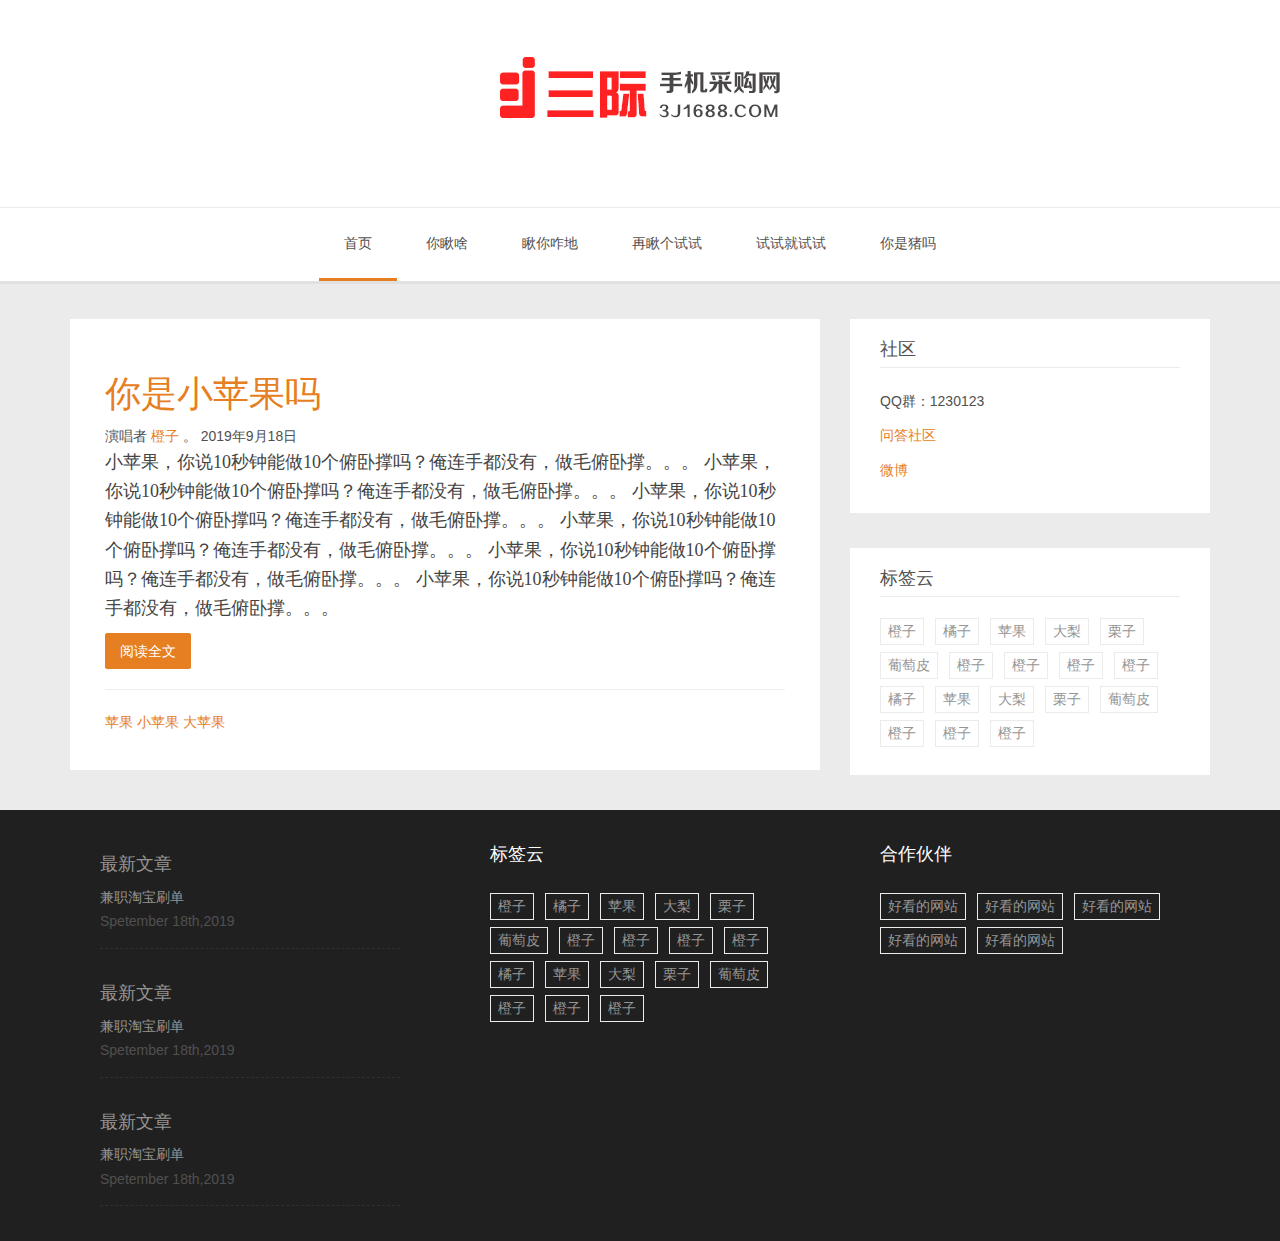
==== index.html @ c6ec5d83 "Initial commit" ====
<!DOCTYPE html>
<html lang="en">
<head>
    <meta charset="UTF-8">
    <title>gohost</title>
    <link rel="stylesheet" href="css/bootstrap.min.css">
    <link rel="stylesheet" href="css/app.css">
</head>
<body class="home-template">




<header class="main-header">
    <div class="container">
        <div class="row">
            <div class="col-md-12">
                <a class="branding" href="www.3j1688.com" title="啦啦啦">
                    <img src="image/register_logo.jpg">
                    <h2 class="text-hide">
                        Ghost 是哈哈哈
                    </h2>
                </a>
            </div>
        </div>
    </div>
</header>
<nav class="main-navigation">

    <div class="container">
        <div class="row">
            <div class="col-md-12">
                <div class="navbar-header">
                        <span class="nav-toggle-button collapse" data-toggle="#main-menu">
                            <span class="sr-only">Toggle Navigation</span>
                             <i class="fa fa-bars"></i>
                        </span>
                </div>
                <div class="collapse navbar-collapse" id="main-menu">
                    <ul class="menu">
                        <li class="nav-current" role="presentation">
                            <a href="#">首页</a>
                        </li>
                        <li role="presentation">
                            <a href="#">你瞅啥</a>
                        </li>

                        <li role="presentation">
                            <a href="#">瞅你咋地</a>
                        </li>

                        <li role="presentation">
                            <a href="#">再瞅个试试</a>
                        </li>

                        <li role="presentation">
                            <a href="#">试试就试试</a>
                        </li>

                        <li role="presentation">
                            <a href="#">你是猪吗</a>
                        </li>

                    </ul>
                </div>
            </div>
        </div>
    </div>
</nav>

<section class="container-wrap">
    <div class="container">
        <div class="row">
            <main class="col-md-8" main-content>
                <article class="post tag-abuot-ghost tag-ghost-in-dept tag-zhu-shou-shu">
                    <div class="post-header">
                        <h1 class="post-title" >
                            <a href="#">你是小苹果吗</a>
                        </h1>
                        <div class="post-meta">
                            <span class="author">
                                演唱者
                                <a href="#">橙子</a>
                            </span>
                            。
                            <time class="date" datetime="2019-9-18">2019年9月18日</time>
                        </div>
                    </div>
                    <div class="post-content">
                        <p>
                            小苹果，你说10秒钟能做10个俯卧撑吗？俺连手都没有，做毛俯卧撑。。。 小苹果，你说10秒钟能做10个俯卧撑吗？俺连手都没有，做毛俯卧撑。。。
                            小苹果，你说10秒钟能做10个俯卧撑吗？俺连手都没有，做毛俯卧撑。。。 小苹果，你说10秒钟能做10个俯卧撑吗？俺连手都没有，做毛俯卧撑。。。
                            小苹果，你说10秒钟能做10个俯卧撑吗？俺连手都没有，做毛俯卧撑。。。 小苹果，你说10秒钟能做10个俯卧撑吗？俺连手都没有，做毛俯卧撑。。。
                        </p>
                    </div>
                    <div class="post-permalink">
                        <a href="#" class="btn btn-default">阅读全文</a>
                    </div>
                    <div class="foot clearfix">
                        <hr>
                        <div class="pull-left tag-list">
                            <i class="fa fa-folder-open-o"></i>
                            <a href="#">苹果</a>
                            <a href="#">小苹果</a>
                            <a href="#">大苹果</a>
                        </div>
                    </div>
                </article>
            </main>
            <aside class="col-md-4 sidebar" >
                <div class="widget">
                    <h4 class="title">社区</h4>
                    <div class="content community">
                        <p>QQ群：1230123</p>
                        <p>
                            <a href="#">问答社区</a>
                        </p>

                        <p>
                            <a href="#">微博</a>
                        </p>
                    </div>

                </div>

                <!--<div class="widget">-->
                    <!--<h4> 下载哈哈哈</h4>-->
                    <!--<div class="content download">-->
                        <!--<a href="#" class="btn-default btn-block">这个版本</a>-->
                    <!--</div>-->
                <!--</div>-->
                <div class="widget">
                    <h4 class="title">标签云</h4>
                    <div class="content tag-cloud">
                        <a href="#">橙子</a>
                        <a href="#">橘子</a>
                        <a href="#">苹果</a>
                        <a href="#">大梨</a>
                        <a href="#">栗子</a>
                        <a href="#">葡萄皮</a>
                        <a href="#">橙子</a>
                        <a href="#">橙子</a>
                        <a href="#">橙子</a>

                        <a href="#">橙子</a>
                        <a href="#">橘子</a>
                        <a href="#">苹果</a>
                        <a href="#">大梨</a>
                        <a href="#">栗子</a>
                        <a href="#">葡萄皮</a>
                        <a href="#">橙子</a>
                        <a href="#">橙子</a>
                        <a href="#">橙子</a>
                    </div>
                </div>
            </aside>
        </div>
    </div>
</section>

<footer class="main-footer">
    <div class="container">
        <div class="row">
            <div class="col-md-4">
                <div class="widget">
                    <h4> 最新文章</h4>
                    <div class="content recent-post">
                        <div class="recent-single-post">
                            <a href="#" class="post-title">兼职淘宝刷单</a>
                            <div class="date"> Spetember 18th,2019</div>
                        </div>
                    </div>
                </div>

                <div class="widget">
                    <h4> 最新文章</h4>
                    <div class="content recent-post">
                        <div class="recent-single-post">
                            <a href="#" class="post-title">兼职淘宝刷单</a>
                            <div class="date"> Spetember 18th,2019</div>
                        </div>
                    </div>
                </div>

                <div class="widget">
                    <h4> 最新文章</h4>
                    <div class="content recent-post">
                        <div class="recent-single-post">
                            <a href="#" class="post-title">兼职淘宝刷单</a>
                            <div class="date"> Spetember 18th,2019</div>
                        </div>
                    </div>
                </div>

            </div>
            <div class="col-md-4">
                <div class="widget">
                    <h4 class="title">标签云</h4>
                    <div class="content tag-cloud">
                        <a href="#">橙子</a>
                        <a href="#">橘子</a>
                        <a href="#">苹果</a>
                        <a href="#">大梨</a>
                        <a href="#">栗子</a>
                        <a href="#">葡萄皮</a>
                        <a href="#">橙子</a>
                        <a href="#">橙子</a>
                        <a href="#">橙子</a>

                        <a href="#">橙子</a>
                        <a href="#">橘子</a>
                        <a href="#">苹果</a>
                        <a href="#">大梨</a>
                        <a href="#">栗子</a>
                        <a href="#">葡萄皮</a>
                        <a href="#">橙子</a>
                        <a href="#">橙子</a>
                        <a href="#">橙子</a>
                    </div>
                </div>
            </div>
            <div class="col-md-4">
                <div class="widget" >
                    <h4 class="title">合作伙伴</h4>
                    <div class="content tag-cloud frend-links">
                        <a href="#">好看的网站</a>
                        <a href="#">好看的网站</a>
                        <a href="#">好看的网站</a>
                        <a href="#">好看的网站</a>
                        <a href="#">好看的网站</a>
                    </div>
                </div>
            </div>
        </div>
    </div>

</footer>
</body>
</html>
---- css/app.css ----
html, body {
    color: #505050;
    line-height: 1.75em;
    background: #ebebeb;
    font-family: "Helvetica Neue", Helvetica, Arial, "Hiragin Sans GB", "微软雅黑 Light";
}

.main-header {
    text-align: center;
    padding: 42px 0;
    background: #ffffff;
}

.main-header .branding {
    font-size: 3.5em;
    color: #303030;
}

a {
    color: #e67e22;
    outline: none;
    text-decoration: none;;
}

.main-header .branding img {
    max-width: 100%;
}

a:active, a:focus, a img {
    outline: none;
}

.main-navigation {
    text-align: center;
    background: #ffffff;
    border-top: 1px solid #ebebeb;
    border-bottom: 3px solid #e1e1e1;
    margin-bottom: 35px;
}

.main-navigation .menu {
    padding: 0;
    margin: 0;
}

.main-navigation .menu li.nav-current {
    border-bottom: 3px solid #e67e22;
    border-bottom: -2px;
}

.main-navigation .menu li {
    list-style: none;
    display: inline-block;
    position: relative;
}

.main-navigation .menu li a {
    color: #505050;
    line-height: 5em;
    display: block;
    padding: 0 25px;
}

.post {
    padding: 35px;
    background: #ffffff;
    margin-bottom: 35px;
    position: relative;
    overflow: hidden;
}

.post .post-head {
    text-align: center;
}

.post .post-head .post-title {
    margin: 0;
    font-size: 2.5em;
    line-height: 1em;
}

.post .post-head .post-title a {
    color: #303030;
}

.post .post-head .post-meta {
    color: #959595;
    margin: 14px 0 0px;
}

.post-content {
    font: 400 18px/1.62 "微软雅黑 ";
    color: #444443;
}

.post-content p {
    margin-top: 0;
    margin-buttom: 1.46em;
}

.btn-default {
    border: 1px solid #e67e22;
    background: #e67e22;
    color: #ffffff;
    transition: all 0.2s ease-in-out;
    -webkit-transition: all 0.2s ease-in-out;

}

.btn {
    padding: 7px 14px;
    border-radius: 2px;
}

.post .post-footer {
    margin-top: 30px;
    border-top: 1px solid #ebebeb;
    padding: 21px 0 0;
}

.post .post-footer .tag-list {
    color: #959595;
    line-height: 28px;
}

.sidebar .widget {
    background: #ffffff;
    padding: 21px 30px;

}

.widget {
    margin-bottom: 35px;
}

.widget .title {
    margin-top: 0;
    padding-bottom: 7px;
    border-bottom: 1px solid #ebebeb;
    margin-bottom: 21px;
    position: relative;
}

.widget .tag-cloud a {
    border: 1px solid #ebebeb;
    padding: 2px 7px;
    color: #959595;
    line-height: 1.5em;
    display: inline-block;
    margin: 0 7px 7px 0;
}

.main-footer{
    background: #202020;
    padding: 35px 0 0;
    color: #959595;
}

.main-footer .widget{
    padding:0px 30px;
}

.widget{
    margin-bottom: 35px;
}

.main-footer .widget .title{
    color:#ffffff;
    border-bottom: 1px #303030;
}

.widget .title{
    margin-top:0;
    padding-bottom: 7px;
    border-bottom: 1px solid #ebebeb;
    margin-bottom: 21px;
    position: relative;
}

.main-footer .widget .recent-post .recent-single-post{
    border-bottom: 1px dashed #303030;

}

.main-footer .recent-post .recent-single-post{
    border-bottom: 1px dashed #ebebeb;
    padding-bottom: 14px;
    margin-bottom: 14px;
}

.main-footer .widget .recent-post .recent-single-post  .post-title{
    color: #959595;
}

.widget .recent-post .recent-single-post .post-title{
    color: #505050;
}

.main-footer .widget .recent-post .recent-single-post .date{
    color: #505050;
}

.widget .title :after{
    content:"";
    width: 90px;
    height: 1px;
    background: #e67e22;
    position: absolute;
    left: 0;
    bottom: -1px;
}
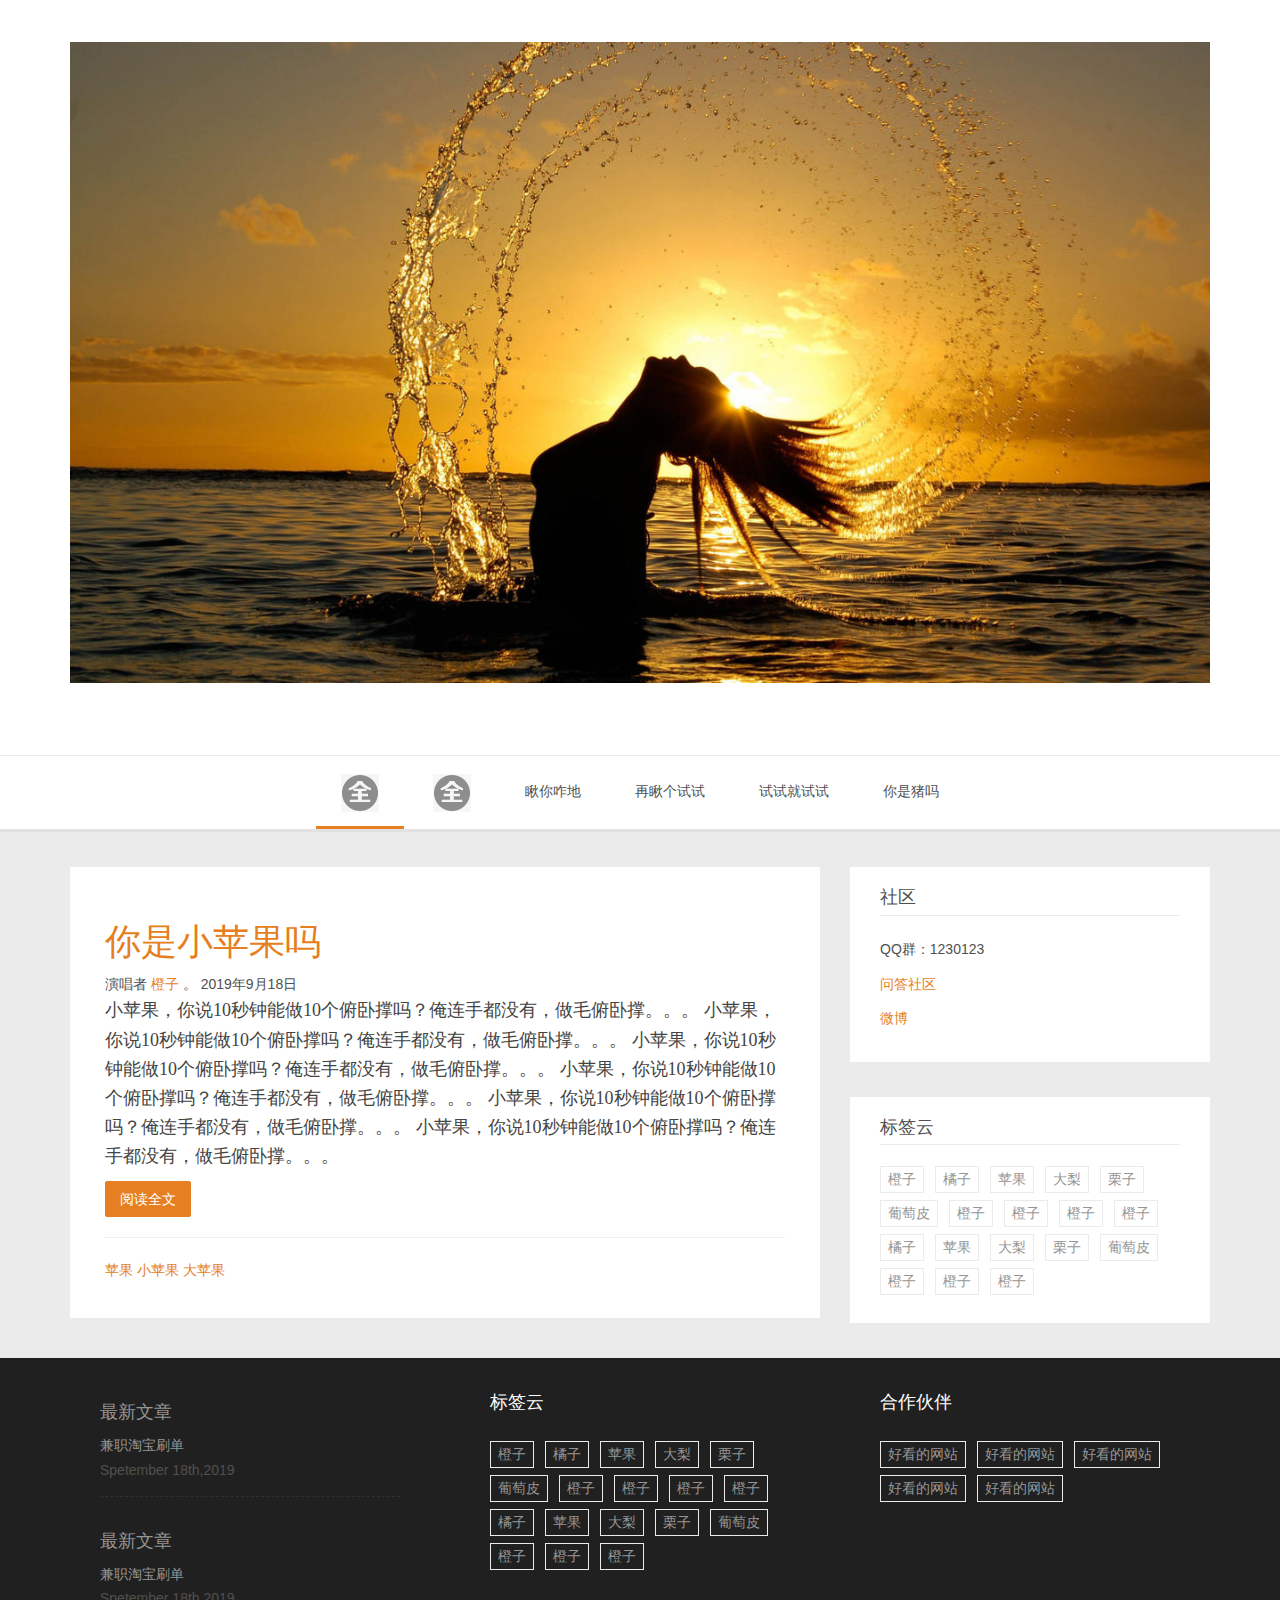
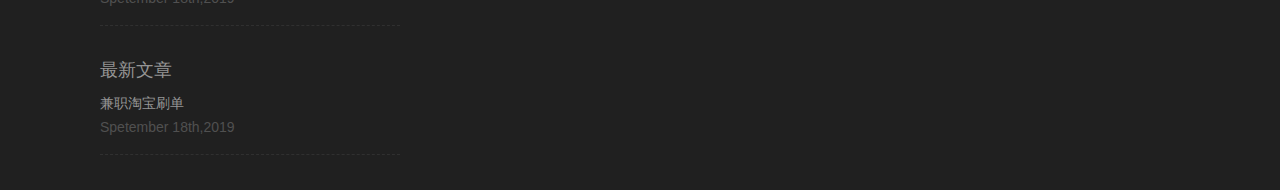
==== commit 58f1c56f: "小苹果" ====
--- a/index.html
+++ b/index.html
@@ -8,15 +8,12 @@
 </head>
 <body class="home-template">
 
-
-
-
 <header class="main-header">
     <div class="container">
         <div class="row">
             <div class="col-md-12">
                 <a class="branding" href="www.3j1688.com" title="啦啦啦">
-                    <img src="image/register_logo.jpg">
+                    <img src="image/111.jpg">
                     <h2 class="text-hide">
                         Ghost 是哈哈哈
                     </h2>
@@ -36,13 +33,13 @@
                              <i class="fa fa-bars"></i>
                         </span>
                 </div>
-                <div class="collapse navbar-collapse" id="main-menu">
+                <iv class="collapse navbar-collapse" id="main-menu">
                     <ul class="menu">
                         <li class="nav-current" role="presentation">
-                            <a href="#">首页</a>
-                        </li>
-                        <li role="presentation">
-                            <a href="#">你瞅啥</a>
+                            <a href="#"><img src="image/hoc01.png"></a>
+                        </li>
+                        <li role="presentation">
+                            <a href="#"><img src="image/hoc01.png"></a>
                         </li>
 
                         <li role="presentation">
